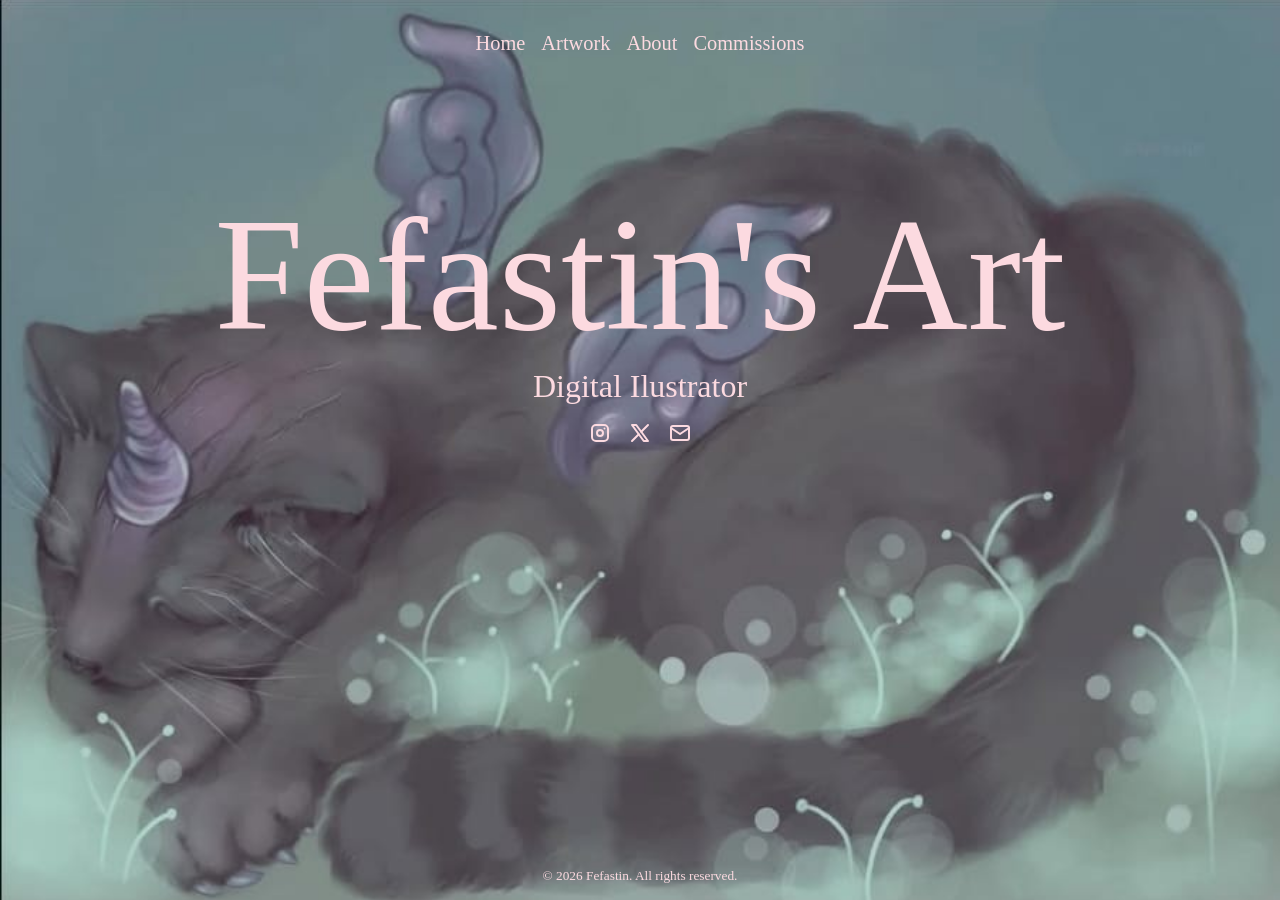
==== index.html @ 89c6a58e "Home terminado Se revisó la semántica, falta revisión del CSS" ====
<!-- ¿Cuál es el propósito de esta página? 
    Landing page
-->

<!-- ¿Qué comunica primero? 
    Nombre de la artista, redes sociales, muestra de arte como background
-->

<!-- ¿Qué jerarquía de información tiene?
    - Navegacion por la página (home, galeria, acerca y comisiones)
    - Nombre de la artista
    - Profesion
    - Redes sociales
-->

<!-- ¿Qué secciones necesita?
    Al ser bien minimalista el inicio, tendria 
    solo una sección dentro del main (h1 (nombre), h3 (profesion), svgs (redes sociales))
-->

<!DOCTYPE html>
<html lang="en">
<head>
    <meta charset="UTF-8" />
    <!-- codificacion -->
    <meta name="viewport" content="width=device-width, initial-scale=1.0" />
    <title>Fefastin's Art</title>
    <meta
    name="description"
    content="Portfolio de Fefastin, ilustradora digital"
    />
    <link rel="icon" type="image/jpg" href="assets/images/icon.png" />
    <link rel="stylesheet" href="styles/base.css" />
    <link rel="stylesheet" href="styles/layout.css" />
    <link rel="stylesheet" href="styles/components.css" />
    <link rel="stylesheet" href="styles/pages/home.css">
</head>

<body>
    <header>
        <nav>
            <ul>
                <li><a href="index.html">Home</a></li>
                <li><a href="gallery.html">Artwork</a></li>
                <li><a href="about.html">About</a></li>
                <li><a href="commissions.html">Commissions</a></li>
            </ul>
        </nav>
    </header>
    
    <main>
        <section class="hero">
            <h1>Fefastin's Art</h1>
            <h2>Digital Ilustrator</h2>
            <div class="socials">
            <!-- redes sociales -->
            <ul>
                <li>
                <a href="https://www.instagram.com/fefastin/" target="_blank" rel="noreferrer noopener" aria-label="Instagram">
                    <svg
                    xmlns="http://www.w3.org/2000/svg"
                    width="24"
                    height="24"
                    viewBox="0 0 24 24"
                    fill="none"
                    stroke="currentColor"
                    stroke-width="2"
                    stroke-linecap="round"
                    stroke-linejoin="round"
                    class="icon icon-tabler icons-tabler-outline icon-tabler-brand-instagram"
                    >
                    <path stroke="none" d="M0 0h24v24H0z" fill="none" />
                    <path
                        d="M4 8a4 4 0 0 1 4 -4h8a4 4 0 0 1 4 4v8a4 4 0 0 1 -4 4h-8a4 4 0 0 1 -4 -4l0 -8"
                    />
                    <path d="M9 12a3 3 0 1 0 6 0a3 3 0 0 0 -6 0" />
                    <path d="M16.5 7.5v.01" />
                    </svg>
                </a>
                </li>
                <li>
                <a href="https://x.com/fefastin" target="_blank" rel="noreferrer noopener" aria-label="twitter">
                    <svg
                    xmlns="http://www.w3.org/2000/svg"
                    width="24"
                    height="24"
                    viewBox="0 0 24 24"
                    fill="none"
                    stroke="currentColor"
                    stroke-width="2"
                    stroke-linecap="round"
                    stroke-linejoin="round"
                    class="icon icon-tabler icons-tabler-outline icon-tabler-brand-x"
                    >
                    <path stroke="none" d="M0 0h24v24H0z" fill="none" />
                    <path d="M4 4l11.733 16h4.267l-11.733 -16l-4.267 0" />
                    <path d="M4 20l6.768 -6.768m2.46 -2.46l6.772 -6.772" />
                    </svg>
                </a>
                </li>
                <li>
                <a href="mailto:mail@mail.com">
                    <svg
                    xmlns="http://www.w3.org/2000/svg"
                    width="24"
                    height="24"
                    viewBox="0 0 24 24"
                    fill="none"
                    stroke="currentColor"
                    stroke-width="2"
                    stroke-linecap="round"
                    stroke-linejoin="round"
                    class="icon icon-tabler icons-tabler-outline icon-tabler-mail"
                    >
                    <path stroke="none" d="M0 0h24v24H0z" fill="none" />
                    <path
                        d="M3 7a2 2 0 0 1 2 -2h14a2 2 0 0 1 2 2v10a2 2 0 0 1 -2 2h-14a2 2 0 0 1 -2 -2v-10"
                    />
                    <path d="M3 7l9 6l9 -6" />
                    </svg>
                </a>
                </li>
            </ul>
            </div>
        </section>
    </main>

    <footer>
        <small>&copy; 2026 Fefastin. All rights reserved.</small>
    </footer>
</body>
</html>
---- styles/base.css ----
/* 
    Reset
    Variables CSS
    Tipografías
    Colores
    Body base 
*/

* {
    margin: 0;
    padding: 0;
    box-sizing: border-box;
}

:root {
    --font-primary: "Didot", serif;
    --font-secondary: "Playfair Display", serif;
    --color-primary: #fcdae0;
    --color-primary-dark: #9c0d7d;
    --color-primary-hover: #c0374e;
    --color-primary-light: #d49bda;
    --color-background: #06182a;
    --color-text-primary: #ffffff;
    --color-text-secondary: #cbd5e1;
}
---- styles/layout.css ----
/* 
    Header
    Footer
    Grid principales
    Containers
*/

/* Header */
nav {
    padding: 2rem;
    background: transparent;
}

nav > ul {
    display: flex;
    justify-content: center;
    align-items: center;
    gap: 1rem;
    list-style: none;
}

nav li > a {
    text-decoration: none;
    color: var(--color-primary);
    font-weight: 500;
    font-size: 1.275rem;
}

nav li > a:hover, nav li > a:focus {
    color: var(--color-primary-hover);
}
/* Footer */
footer {
    background: transparent;
    padding: 1rem;
    text-align: center;
    /* always be at the bottom of the screen */
    position: fixed;
    bottom: 0;
    width: 100%;
}
---- styles/components.css ----
/* 
    Botones
    Cards
    Modales
    Formularios
    Inputs
*/
---- styles/pages/home.css ----
body {
    background-image: url('/assets/images/background.jpeg');
    background-size: cover;
    background-position: center;
    background-attachment: fixed;
    background-repeat: no-repeat;
    font-family: var(--font-primary);
    color: var(--color-primary);
}

.hero{
    display: flex;
    flex-direction: column;
    align-items: center;
    justify-content: center;
    margin-top: 6rem;
}

h1{
    font-size: 10rem;
    font-weight: 400;
}

h2{
    font-size: 2rem;
    font-weight: 400;
}

.hero ul{
    list-style: none;
    display: flex;
    gap: 1rem;
    margin-top: 1rem;
    justify-content: center;
    align-items: center;
}

.hero a{
    text-decoration: none;
    color: var(--color-primary);
    font-weight: 500;
    font-size: 1.1rem;
}

.hero a:hover{
    color: var(--color-primary-hover);
}
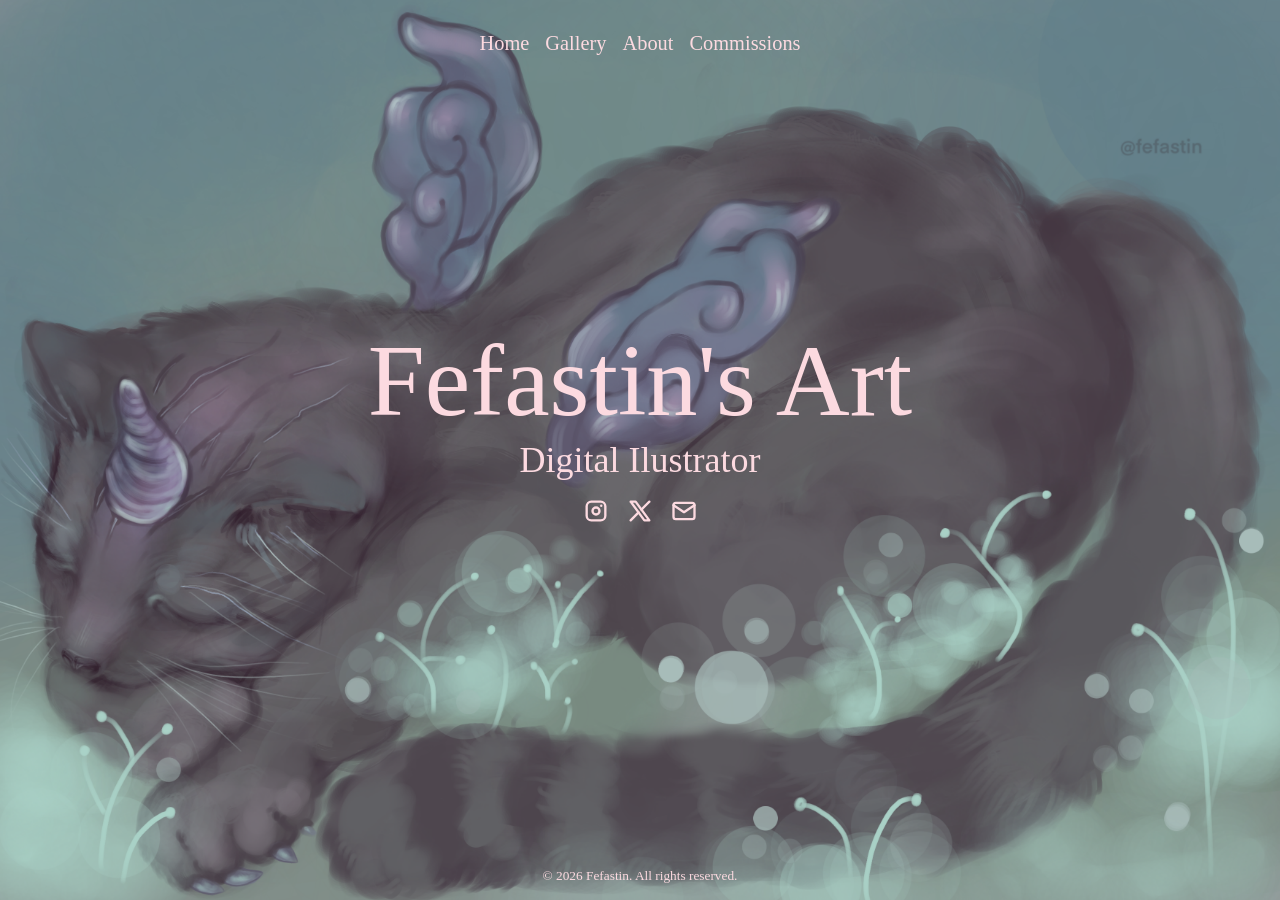
==== commit f70a6c1a: "Gallery Started Images appear dynamically from a JSON file; modal functionality is missing." ====
--- a/index.html
+++ b/index.html
@@ -24,12 +24,12 @@
     <meta charset="UTF-8" />
     <!-- codificacion -->
     <meta name="viewport" content="width=device-width, initial-scale=1.0" />
-    <title>Fefastin's Art</title>
+    <title>Fefastin's Art | Home</title>
     <meta
     name="description"
     content="Portfolio de Fefastin, ilustradora digital"
     />
-    <link rel="icon" type="image/jpg" href="assets/images/icon.png" />
+    <link rel="icon" type="image/jpg" href="assets/icons/icon.png" />
     <link rel="stylesheet" href="styles/base.css" />
     <link rel="stylesheet" href="styles/layout.css" />
     <link rel="stylesheet" href="styles/components.css" />
@@ -41,7 +41,7 @@
         <nav>
             <ul>
                 <li><a href="index.html">Home</a></li>
-                <li><a href="gallery.html">Artwork</a></li>
+                <li><a href="gallery.html">Gallery</a></li>
                 <li><a href="about.html">About</a></li>
                 <li><a href="commissions.html">Commissions</a></li>
             </ul>
--- a/styles/base.css
+++ b/styles/base.css
@@ -17,9 +17,15 @@
     --font-secondary: "Playfair Display", serif;
     --color-primary: #fcdae0;
     --color-primary-dark: #9c0d7d;
-    --color-primary-hover: #c0374e;
+    --color-primary-hover: #d3586d;
     --color-primary-light: #d49bda;
-    --color-background: #06182a;
+    --nav-background: #610935;
+    --color-background: #8f6a7e;
     --color-text-primary: #ffffff;
     --color-text-secondary: #cbd5e1;
+}
+
+body{
+    font-family: var(--font-primary);
+    color: var(--color-primary);
 }
--- a/styles/layout.css
+++ b/styles/layout.css
@@ -6,6 +6,10 @@
 */
 
 /* Header */
+header{
+    background: var(--nav-background);
+}
+
 nav {
     padding: 2rem;
     background: transparent;
@@ -34,8 +38,5 @@
     background: transparent;
     padding: 1rem;
     text-align: center;
-    /* always be at the bottom of the screen */
-    position: fixed;
-    bottom: 0;
-    width: 100%;
+    color: var(--color-primary);
 }
--- a/styles/pages/home.css
+++ b/styles/pages/home.css
@@ -1,28 +1,44 @@
+header {
+    position: absolute;
+    width: 100%;
+    background: transparent;
+}
+
 body {
-    background-image: url('/assets/images/background.jpeg');
+    background-image: url('/assets/images/background.png');
     background-size: cover;
     background-position: center;
-    background-attachment: fixed;
     background-repeat: no-repeat;
-    font-family: var(--font-primary);
-    color: var(--color-primary);
 }
+
+body {
+    min-height: 100vh;
+    display: flex;
+    flex-direction: column;
+}
+
+main {
+    display: flex;
+    flex: 1;
+    align-items: center;
+    justify-content: center;
+}
+
 
 .hero{
     display: flex;
     flex-direction: column;
     align-items: center;
     justify-content: center;
-    margin-top: 6rem;
 }
 
-h1{
-    font-size: 10rem;
+.hero h1{
+    font-size: clamp(3rem, 8vw, 8rem);
     font-weight: 400;
 }
 
-h2{
-    font-size: 2rem;
+.hero h2{
+    font-size: clamp(1.5rem, 4vw, 2.25rem);
     font-weight: 400;
 }
 
@@ -38,10 +54,13 @@
 .hero a{
     text-decoration: none;
     color: var(--color-primary);
-    font-weight: 500;
-    font-size: 1.1rem;
 }
 
 .hero a:hover{
     color: var(--color-primary-hover);
+}
+
+.socials svg{
+    width: 1.75rem;
+    height: 1.75rem;
 }
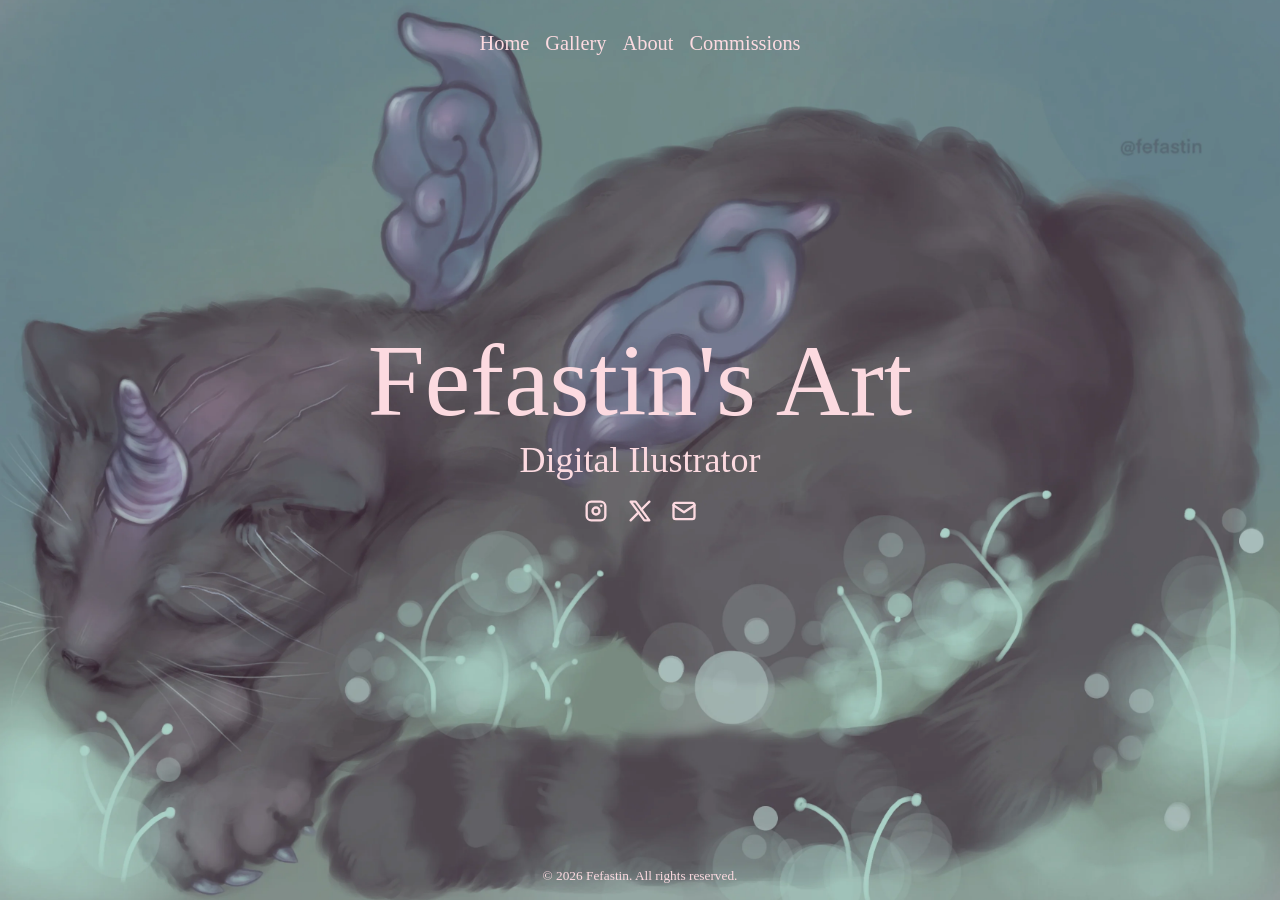
==== commit 20d021a1: "Reveal animation and zoom in modal added" ====
--- a/index.html
+++ b/index.html
@@ -29,7 +29,7 @@
     name="description"
     content="Portfolio de Fefastin, ilustradora digital"
     />
-    <link rel="icon" type="image/jpg" href="assets/icons/icon.png" />
+    <link rel="icon" type="image/jpg" href="assets/icons/icon.webp" />
     <link rel="stylesheet" href="styles/base.css" />
     <link rel="stylesheet" href="styles/layout.css" />
     <link rel="stylesheet" href="styles/components.css" />
--- a/styles/base.css
+++ b/styles/base.css
@@ -1,8 +1,8 @@
 /* 
     Reset
-    Variables CSS
-    Tipografías
-    Colores
+    CSS Variables
+    Typos
+    Colors
     Body base 
 */
 
@@ -16,13 +16,13 @@
     --font-primary: "Didot", serif;
     --font-secondary: "Playfair Display", serif;
     --color-primary: #fcdae0;
-    --color-primary-dark: #9c0d7d;
+    --color-primary-dark: #470238;
     --color-primary-hover: #d3586d;
     --color-primary-light: #d49bda;
-    --nav-background: #610935;
-    --color-background: #8f6a7e;
-    --color-text-primary: #ffffff;
-    --color-text-secondary: #cbd5e1;
+    --nav-background: #38061f;
+    --color-background: #ccb2c0;
+    --modal-text-primary: #535353;
+    --modal-text-secondary: #858585;
 }
 
 body{
--- a/styles/layout.css
+++ b/styles/layout.css
@@ -1,7 +1,7 @@
 /* 
     Header
     Footer
-    Grid principales
+    Main Grids
     Containers
 */
 
--- a/styles/components.css
+++ b/styles/components.css
@@ -1,7 +1,155 @@
 /* 
-    Botones
+    Buttons
     Cards
-    Modales
-    Formularios
+    Modals
+    Forms
     Inputs
-*/+*/
+
+/* MODAL */
+
+.modal {
+    position: fixed;
+    inset: 0;
+    background: rgba(0, 0, 0, 0.6);
+
+    display: flex;
+    justify-content: center;
+    align-items: center;
+
+    opacity: 0;
+    visibility: hidden;
+    pointer-events: none;
+
+    transition: opacity 0.3s ease, visibility 0.3s ease;
+}
+
+.modal.modal-open {
+    opacity: 1;
+    visibility: visible;
+    pointer-events: auto;
+}
+
+
+/* main container */
+.modal-content {
+    width: 600px;
+    height: 600px;
+    background: white;
+    display: flex;
+    border-radius: 12px;
+    overflow: hidden;
+    box-shadow: 0 20px 40px rgba(0, 0, 0, 0.3);
+    transform: scale(0.95);
+    transition: transform 0.35s cubic-bezier(.16,1,.3,1);
+}
+
+.modal.modal-open .modal-content {
+    transform: scale(1);
+}
+
+
+/* Left side - image */
+.modal-image {
+    width: 50%;
+    height: 100%;
+}
+
+.modal-image img {
+    width: 100%;
+    height: 100%;
+    object-fit: cover;
+}
+
+/* Right side - info */
+.modal-info {
+    width: 50%;
+    padding: 30px;
+    display: flex;
+    flex-direction: column;
+    justify-content: center;
+}
+
+.modal-info h2 {
+    margin-bottom: .75rem;
+    font-size: 2rem;
+    color: var(--color-primary-dark);
+}
+
+.modal-info .description {
+    margin-bottom: 20px;
+    color: var(--modal-text-primary);
+}
+
+.modal-info .date {
+    font-weight: bold;
+    color: var(--modal-text-secondary);
+}
+
+/* for horizontal images */
+.modal-content.horizontal {
+    flex-direction: column-reverse;
+}
+
+.modal-content.horizontal .modal-image {
+    width: 100%;
+    height: 60%;
+}
+
+.modal-content.horizontal .modal-info {
+    width: 100%;
+    height: 40%;
+    text-align: center;
+}
+
+/* IMPORTANT: for positioning the X */
+.modal-content {
+    position: relative;
+}
+
+/* close button */
+.modal-close {
+    position: absolute;
+    top: 16px;
+    right: 16px;
+
+    width: 36px;
+    height: 36px;
+
+    display: flex;
+    align-items: center;
+    justify-content: center;
+
+    border: none;
+    border-radius: 50%;
+    background: rgba(0, 0, 0, 0.05);
+    color: #333;
+    font-size: 22px;
+    font-weight: 600;
+    cursor: pointer;
+
+    transition: all 0.2s ease;
+}
+
+
+.modal-close:hover {
+    background: var(--color-primary-dark);
+    color: white;
+    transform: rotate(90deg);
+}
+
+
+.modal-close:active {
+    transform: scale(0.9);
+}
+
+
+
+.modal img {
+  cursor: zoom-in;
+}
+
+
+.fullscreen-image img {
+  cursor: zoom-out;
+}
--- a/styles/pages/home.css
+++ b/styles/pages/home.css
@@ -5,7 +5,7 @@
 }
 
 body {
-    background-image: url('/assets/images/background.png');
+    background-image: url('/assets/images/background.webp');
     background-size: cover;
     background-position: center;
     background-repeat: no-repeat;
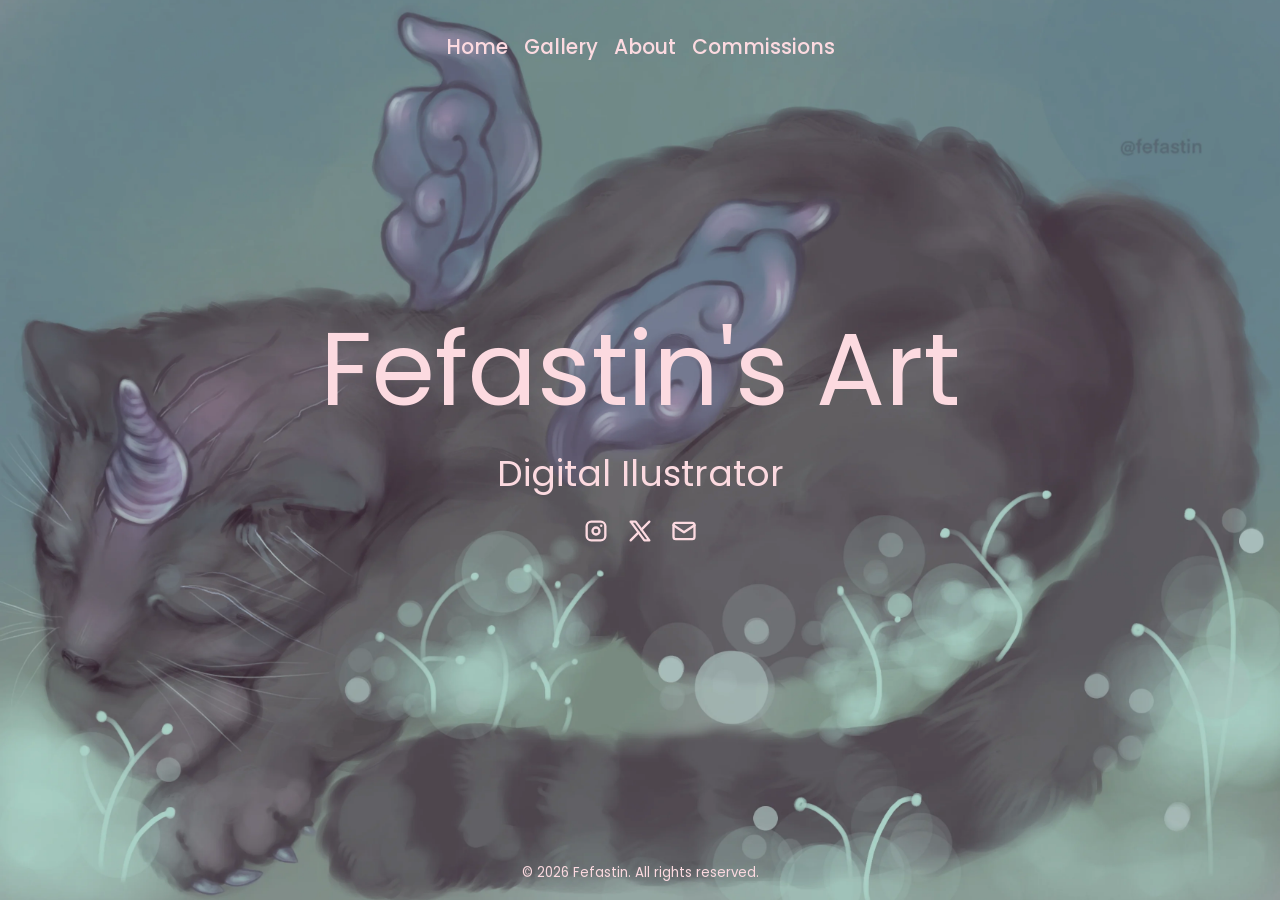
==== commit d15737df: "Project deployed" ====
--- a/index.html
+++ b/index.html
@@ -27,7 +27,7 @@
     <title>Fefastin's Art | Home</title>
     <meta
     name="description"
-    content="Portfolio de Fefastin, ilustradora digital"
+    content="Fefastin's Portfolio, digital ilustrator"
     />
     <link rel="icon" type="image/jpg" href="assets/icons/icon.webp" />
     <link rel="stylesheet" href="styles/base.css" />
--- a/styles/base.css
+++ b/styles/base.css
@@ -1,3 +1,4 @@
+@import url('https://fonts.googleapis.com/css2?family=Poppins:wght@300;400;600&display=swap');
 /* 
     Reset
     CSS Variables
@@ -12,8 +13,9 @@
     box-sizing: border-box;
 }
 
+
 :root {
-    --font-primary: "Didot", serif;
+    --font-primary: 'Poppins', sans-serif;
     --font-secondary: "Playfair Display", serif;
     --color-primary: #fcdae0;
     --color-primary-dark: #470238;
@@ -21,6 +23,7 @@
     --color-primary-light: #d49bda;
     --nav-background: #38061f;
     --color-background: #ccb2c0;
+    --background-about: #f7d7e8;
     --modal-text-primary: #535353;
     --modal-text-secondary: #858585;
 }
--- a/styles/components.css
+++ b/styles/components.css
@@ -153,3 +153,88 @@
 .fullscreen-image img {
   cursor: zoom-out;
 }
+
+
+
+
+/* FORM BOX */
+.commission-form form{
+    background: #ffffff;
+    border: 1px solid #f0efef;
+    border-radius: 1.5rem;
+    width: 100%;
+    max-width: 600px;
+    padding: 2rem;
+    margin-top: 2rem;
+    box-shadow: 0 20px 40px rgba(0,0,0,0.12);
+
+    display: flex;
+    flex-direction: column;
+    gap: 1rem;
+}
+
+/* LABELS */
+.commission-form label{
+    font-weight: 500;
+    font-size: 0.9rem;
+}
+
+/* INPUTS */
+.commission-form input,
+.commission-form textarea{
+    width: 100%;
+    padding: 0.7rem 0.8rem;
+    border-radius: 0.6rem;
+    border: 1px solid #ddd;
+    font-size: 0.9rem;
+    transition: border 0.2s ease, box-shadow 0.2s ease;
+}
+
+.commission-form input:focus,
+.commission-form textarea:focus{
+    outline: none;
+    border-color: var(--color-primary-dark);
+    box-shadow: 0 0 0 3px rgba(124,108,255,0.15);
+}
+
+/* TEXTAREA */
+.commission-form textarea{
+    resize: vertical;
+    min-height: 100px;
+}
+
+/* ARTWORK SECTION */
+.commission-form legend{
+    margin-top: 1rem;
+    font-weight: 600;
+}
+
+.commission-form form div{
+    display: flex;
+    align-items: center;
+    gap: 0.5rem;
+}
+
+.commission-form input[type="checkbox"]{
+    width: auto;
+    accent-color: var(--color-primary-dark);
+}
+
+/* BUTTON */
+.commission-form button{
+    margin-top: 1rem;
+    padding: 0.8rem;
+    border: none;
+    border-radius: 0.7rem;
+    background: var(--color-primary-dark);
+    color: white;
+    font-weight: 600;
+    font-size: 0.95rem;
+    cursor: pointer;
+    transition: transform 0.15s ease, box-shadow 0.15s ease;
+}
+
+.commission-form button:hover{
+    transform: translateY(-2px);
+    box-shadow: 0 6px 14px rgba(0,0,0,0.15);
+}
